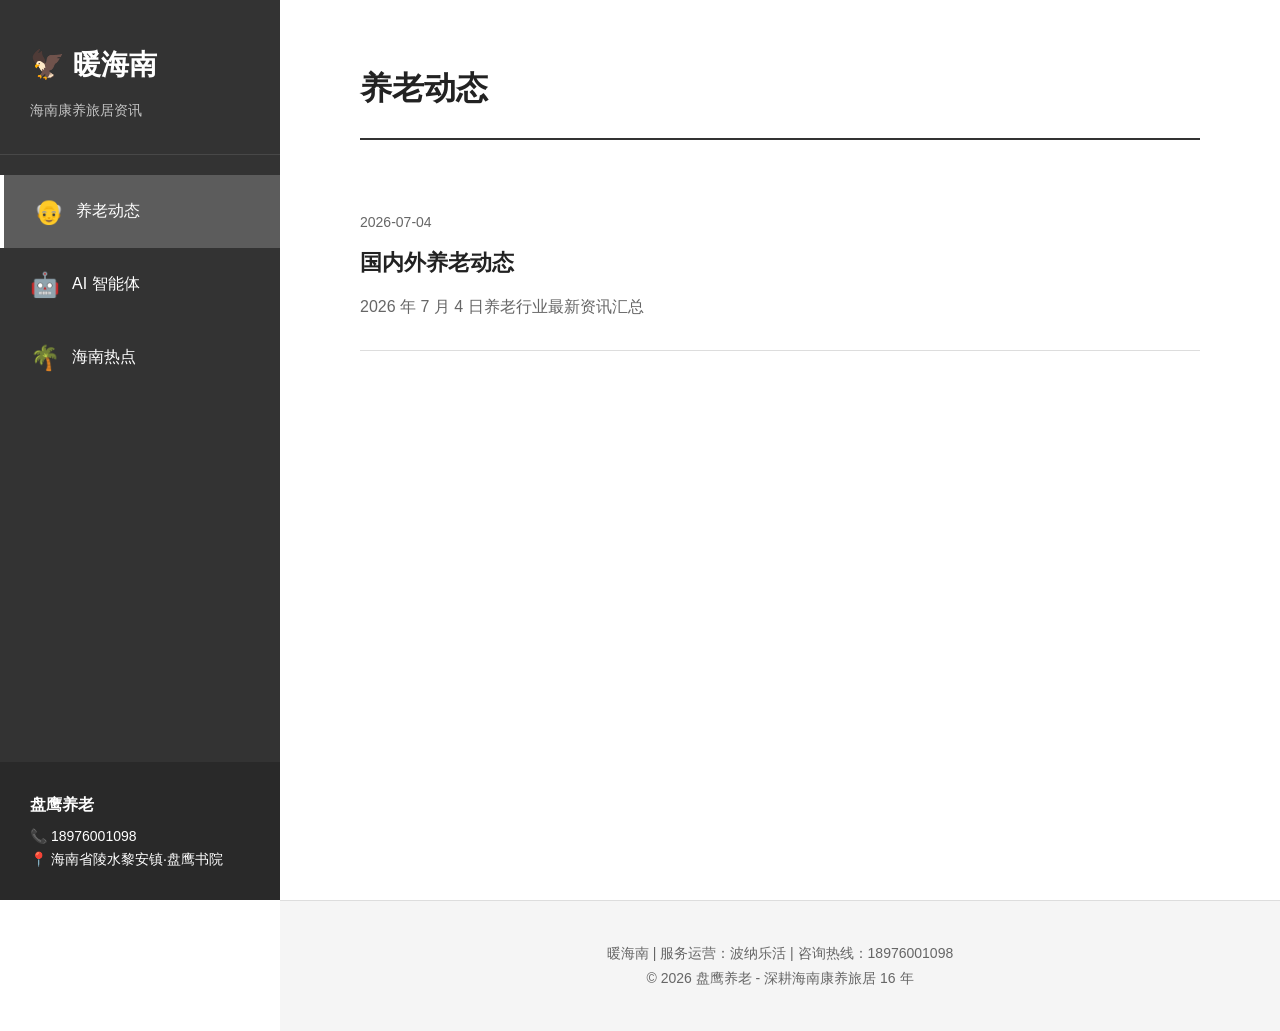
==== index.html @ 7b86c60a "完整网站代码 - 按小扣技术文档实现" ====
<!DOCTYPE html>
<html lang="zh-CN">
<head>
    <meta charset="UTF-8">
    <meta name="viewport" content="width=device-width, initial-scale=1.0">
    <title>暖海南 - 海南康养旅居资讯</title>
    <link rel="stylesheet" href="css/style.css">
    <meta name="description" content="暖海南资讯网站 - 专注海南康养旅居，提供养老动态、AI 智能体前沿、海南自贸港政策资讯">
    <meta name="keywords" content="海南康养，旅居养老，暖海南，盘鹰养老，陵水旅居">
</head>
<body>
    <!-- 移动端汉堡菜单 -->
    <button class="menu-toggle" onclick="toggleMenu()" aria-label="菜单">
        <span></span>
        <span></span>
        <span></span>
    </button>

    <!-- 左侧导航栏 -->
    <nav class="sidebar" id="sidebar">
        <div class="logo">
            <h1>🦅 暖海南</h1>
            <p class="tagline">海南康养旅居资讯</p>
        </div>
        
        <ul class="nav-menu">
            <li class="nav-item active" data-category="yanglao">
                <span class="icon">👴</span>
                <span class="text">养老动态</span>
            </li>
            <li class="nav-item" data-category="ai-agent">
                <span class="icon">🤖</span>
                <span class="text">AI 智能体</span>
            </li>
            <li class="nav-item" data-category="hainan">
                <span class="icon">🌴</span>
                <span class="text">海南热点</span>
            </li>
        </ul>

        <div class="sidebar-footer">
            <p class="brand">盘鹰养老</p>
            <p class="contact">📞 18976001098</p>
            <p class="address">📍 海南省陵水黎安镇·盘鹰书院</p>
        </div>
    </nav>

    <!-- 主内容区 -->
    <main class="main-content" id="mainContent">
        <!-- 文章列表视图 -->
        <div class="article-list" id="articleList">
            <h2 class="category-title" id="categoryTitle">养老动态</h2>
            <div class="articles" id="articlesContainer">
                <!-- 文章列表由 JS 动态生成 -->
            </div>
        </div>

        <!-- 文章阅读视图 -->
        <div class="article-detail hidden" id="articleDetail">
            <button class="back-btn" onclick="backToList()">← 返回列表</button>
            <article class="article-content" id="articleContent">
                <!-- 文章内容由 JS 动态渲染 -->
            </article>
        </div>
    </main>

    <!-- 页脚 -->
    <footer class="footer">
        <p>暖海南 | 服务运营：波纳乐活 | 咨询热线：18976001098</p>
        <p>© 2026 盘鹰养老 - 深耕海南康养旅居 16 年</p>
    </footer>

    <script src="js/markdown.js"></script>
    <script src="js/app.js"></script>
</body>
</html>
---- css/style.css ----
/* ========== 全局样式 ========== */
* {
    margin: 0;
    padding: 0;
    box-sizing: border-box;
}

:root {
    --primary-color: #333;
    --secondary-color: #666;
    --text-color: #222;
    --light-gray: #f5f5f5;
    --border-color: #ddd;
    --hover-color: #4a90e2;
    --sidebar-width: 280px;
}

body {
    font-family: -apple-system, BlinkMacSystemFont, "Segoe UI", Roboto, "Helvetica Neue", Arial, sans-serif;
    font-size: 18px;
    line-height: 1.8;
    color: var(--text-color);
    background: #fff;
}

/* ========== 移动端汉堡菜单 ========== */
.menu-toggle {
    display: none;
    position: fixed;
    top: 20px;
    left: 20px;
    z-index: 1000;
    background: var(--primary-color);
    border: none;
    padding: 10px;
    cursor: pointer;
    border-radius: 4px;
}

.menu-toggle span {
    display: block;
    width: 25px;
    height: 3px;
    background: #fff;
    margin: 5px 0;
    transition: 0.3s;
}

/* ========== 左侧导航栏 ========== */
.sidebar {
    position: fixed;
    left: 0;
    top: 0;
    width: var(--sidebar-width);
    height: 100vh;
    background: var(--primary-color);
    color: #fff;
    padding: 40px 0;
    overflow-y: auto;
    transition: transform 0.3s ease;
}

.logo {
    padding: 0 30px 30px;
    border-bottom: 1px solid rgba(255,255,255,0.1);
}

.logo h1 {
    font-size: 28px;
    font-weight: bold;
    margin-bottom: 8px;
}

.tagline {
    font-size: 14px;
    opacity: 0.7;
}

.nav-menu {
    list-style: none;
    padding: 20px 0;
}

.nav-item {
    padding: 15px 30px;
    cursor: pointer;
    transition: background 0.2s;
    display: flex;
    align-items: center;
    gap: 12px;
}

.nav-item:hover {
    background: rgba(255,255,255,0.1);
}

.nav-item.active {
    background: rgba(255,255,255,0.2);
    border-left: 4px solid #fff;
}

.nav-item .icon {
    font-size: 24px;
}

.nav-item .text {
    font-size: 16px;
}

.sidebar-footer {
    position: absolute;
    bottom: 0;
    left: 0;
    right: 0;
    padding: 30px;
    background: rgba(0,0,0,0.2);
    font-size: 14px;
    line-height: 1.6;
}

.sidebar-footer .brand {
    font-weight: bold;
    margin-bottom: 8px;
    font-size: 16px;
}

/* ========== 主内容区 ========== */
.main-content {
    margin-left: var(--sidebar-width);
    padding: 60px 80px;
    min-height: 100vh;
}

.category-title {
    font-size: 32px;
    margin-bottom: 40px;
    padding-bottom: 20px;
    border-bottom: 2px solid var(--primary-color);
}

/* ========== 文章列表 ========== */
.articles {
    max-width: 900px;
}

.article-item {
    padding: 30px 0;
    border-bottom: 1px solid var(--border-color);
    cursor: pointer;
    transition: all 0.2s;
}

.article-item:hover {
    background: var(--light-gray);
    padding-left: 20px;
    padding-right: 20px;
    margin: 0 -20px;
}

.article-item .date {
    font-size: 14px;
    color: var(--secondary-color);
    margin-bottom: 8px;
}

.article-item .title {
    font-size: 22px;
    font-weight: bold;
    margin-bottom: 12px;
    color: var(--text-color);
}

.article-item .summary {
    font-size: 16px;
    color: var(--secondary-color);
    line-height: 1.6;
}

/* ========== 文章详情页 ========== */
.article-detail {
    max-width: 900px;
}

.back-btn {
    background: none;
    border: 1px solid var(--border-color);
    padding: 10px 20px;
    cursor: pointer;
    margin-bottom: 30px;
    border-radius: 4px;
    font-size: 16px;
    transition: all 0.2s;
}

.back-btn:hover {
    background: var(--light-gray);
}

.article-content {
    font-size: 18px;
    line-height: 1.8;
}

.article-content h1,
.article-content h2,
.article-content h3,
.article-content h4,
.article-content h5,
.article-content h6 {
    margin-top: 40px;
    margin-bottom: 20px;
    font-weight: bold;
}

.article-content h1 { font-size: 32px; }
.article-content h2 { font-size: 26px; }
.article-content h3 { font-size: 22px; }

.article-content p {
    margin-bottom: 20px;
}

.article-content ul,
.article-content ol {
    margin-bottom: 20px;
    padding-left: 30px;
}

.article-content li {
    margin-bottom: 10px;
}

.article-content blockquote {
    border-left: 4px solid var(--primary-color);
    padding-left: 20px;
    margin: 20px 0;
    color: var(--secondary-color);
    font-style: italic;
}

.article-content code {
    background: var(--light-gray);
    padding: 2px 6px;
    border-radius: 3px;
    font-family: "Courier New", monospace;
    font-size: 16px;
}

.article-content pre {
    background: var(--light-gray);
    padding: 20px;
    border-radius: 4px;
    overflow-x: auto;
    margin: 20px 0;
}

.article-content pre code {
    background: none;
    padding: 0;
}

.article-content hr {
    border: none;
    border-top: 1px solid var(--border-color);
    margin: 40px 0;
}

.article-content a {
    color: var(--hover-color);
    text-decoration: none;
}

.article-content a:hover {
    text-decoration: underline;
}

/* ========== 页脚 ========== */
.footer {
    margin-left: var(--sidebar-width);
    padding: 40px 80px;
    background: var(--light-gray);
    text-align: center;
    font-size: 14px;
    color: var(--secondary-color);
    border-top: 1px solid var(--border-color);
}

/* ========== 响应式设计 ========== */
@media (max-width: 768px) {
    .menu-toggle {
        display: block;
    }

    .sidebar {
        transform: translateX(-100%);
    }

    .sidebar.active {
        transform: translateX(0);
    }

    .main-content {
        margin-left: 0;
        padding: 80px 20px 40px;
    }

    .footer {
        margin-left: 0;
        padding: 30px 20px;
    }

    .category-title {
        font-size: 26px;
    }

    .article-item .title {
        font-size: 20px;
    }
}

/* ========== 工具类 ========== */
.hidden {
    display: none !important;
}
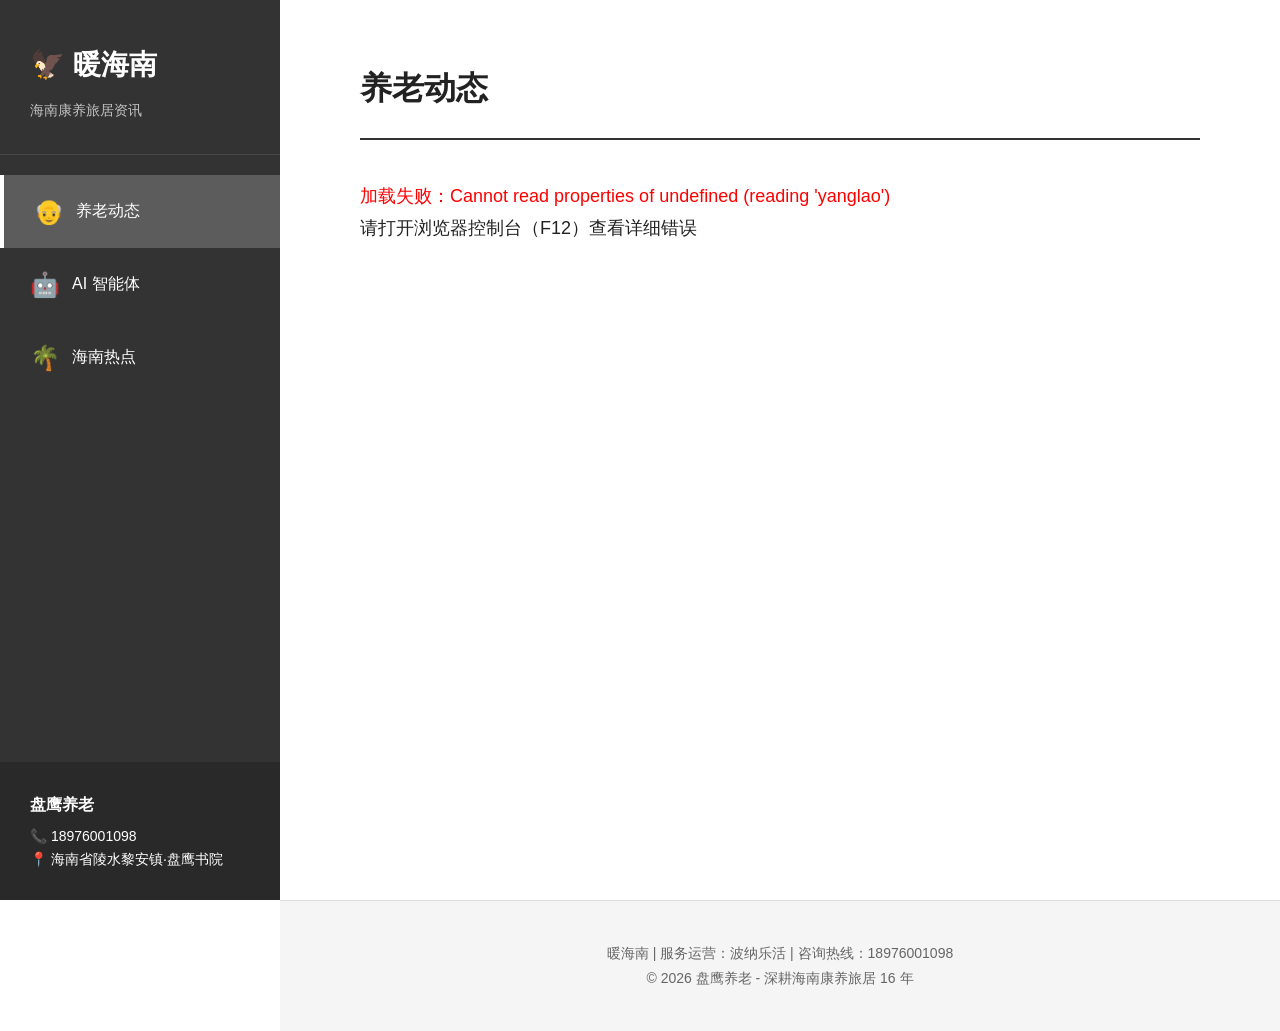
==== commit 3bad7b36: "添加小红书动态占位文件" ====
--- a/index.html
+++ b/index.html
@@ -70,7 +70,7 @@
         <p>© 2026 盘鹰养老 - 深耕海南康养旅居 16 年</p>
     </footer>
 
-    <script src="js/markdown.js"></script>
-    <script src="js/app.js"></script>
+    <script src="js/markdown.js?v=202607040930"></script>
+    <script src="js/app.js?v=202607040930"></script>
 </body>
 </html>
